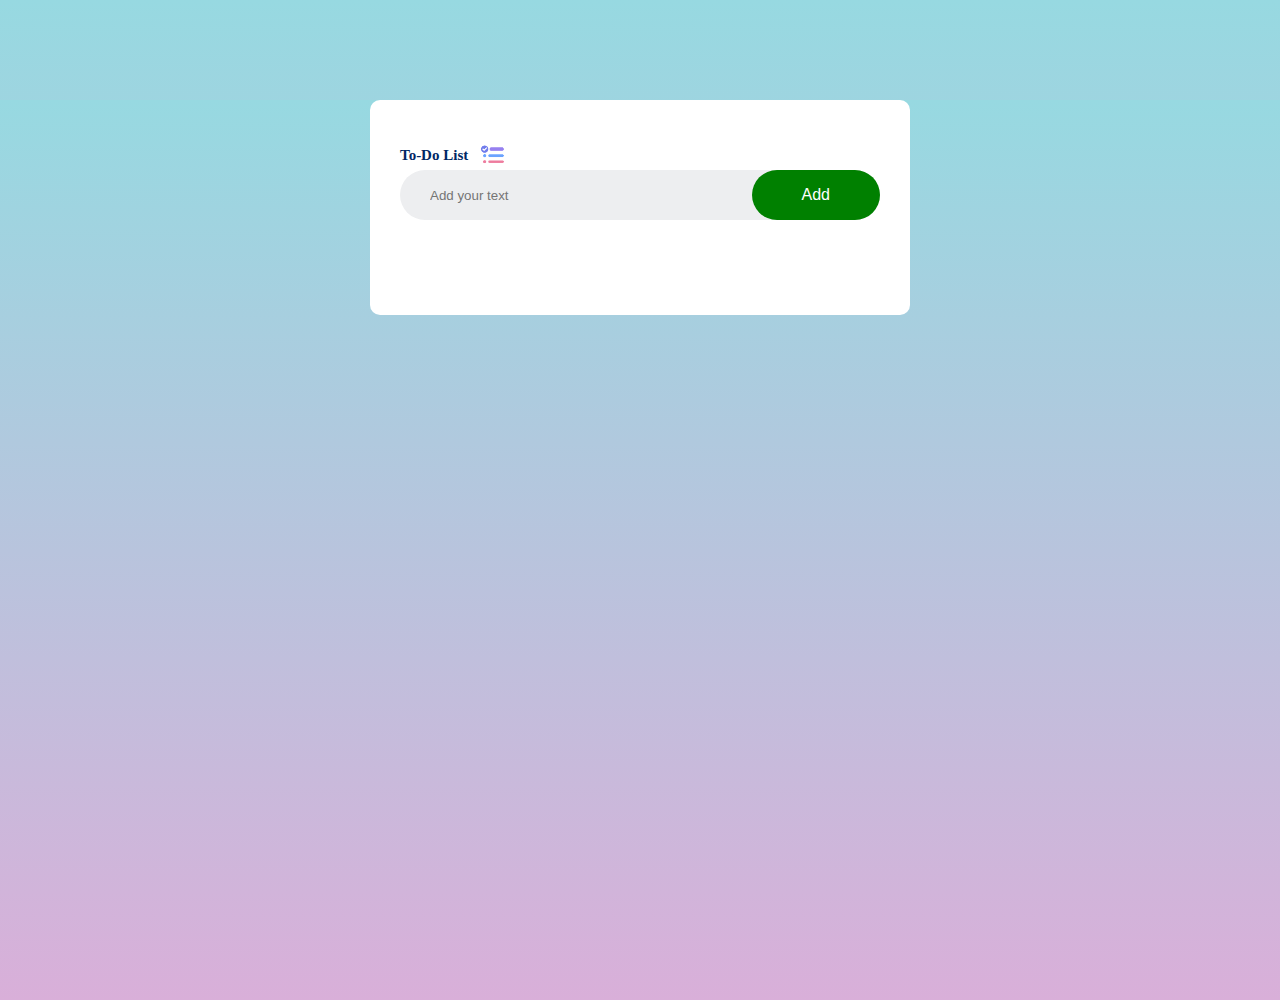
==== Home/index.html @ bd7d9537 "new" ====
<!DOCTYPE html>
<html lang="en">
  <head>
    <meta charset="UTF-8" />
    <meta name="viewport" content="width=device-width, initial-scale=1.0" />
    <title>Day06-To-Do List</title>
    <link rel="stylesheet" href="style.css" />
  </head>
  <body>
    <div class="container">
      <div class="todo-app">
        <h2>To-Do List <img src="todolist.png" alt="To do List"></h2>
        <div class="row">
          <input type="text" id="input-box" placeholder="Add your text">
          <button id="add-task">Add</button>
        </div>
        <ul id="list-container">
          <!-- <li class="checked">Task 1</li>
          <li>Task 2</li>
          <li>Task 3</li> -->
        </ul>
      </div>
    </div>
    <script src="script.js"></script>
  </body>
</html>
---- Home/style.css ----
/* Universal Reset for the Html document */
* {
  margin: 0;
  padding: 0;
  box-sizing: border-box;
}
html {
  /* Rest the default 16px to 10px so thta we can be able to use rem */
  font-size: 62.5%;
}
body {
  background-color: #d9afd9;
  background-image: linear-gradient(0deg, #d9afd9 0%, #97d9e1 100%);
  height: 100vh;
}

.container {
  margin: 0 auto;
  width: 100%;
  background-color: #d9afd9;
  background-image: linear-gradient(0deg, #d9afd9 0%, #97d9e1 100%);
  height: 100vh;
}
.todo-app {
  width: 100%;
  max-width: 54rem;
  background-color: #fff;
  margin: 10rem auto 2rem;
  padding: 4rem 3rem 7rem;
  border-radius: 1rem;
}
.todo-app h2 {
  color: #002765;
  display: flex;
  align-items: center;
  margin-bottom: 2re;
}

.todo-app img {
  width: 3rem;
  margin-left: 1rem;
}
.row {
  display: flex;
  align-items: center;
  justify-content: space-between;
  background-color: #edeef0;
  border-radius: 3rem;
  padding-left: 2rem;
  margin-bottom: 2.5rem;
}
input {
  flex: 1;
  border: none;
  outline: none;
  background-color: transparent;
  padding: 1rem;
  font-weight: 1.4rem;
}
button {
  border: none;
  outline: none;
  background-color: green;
  padding: 1.6rem 5rem;
  color: #fff;
  font-size: 1.6rem;
  cursor: pointer;
  border-radius: 4rem;
}

ul li {
  list-style: none;
  font-size: 1.7rem;
  padding: 1.2rem 0.8rem 1.2rem 5rem;
  user-select: none;
  cursor: pointer;
  position: relative;
}
ul li::before {
  content: "";
  position: absolute;
  height: 2.8rem;
  width: 2.8rem;
  border-radius: 50%;
  background-image: url(./unchecked.png);
  background-size: cover;
  background-position: center;
  top: .8rem;
  left: 0.8rem;
}
ul li.checked {
  color: #555;
  text-decoration: line-through;
}
ul li.checked::before{
  background-image: url(./checked.png);
}
.close-icon {
  position: absolute;
  right: 0;
  top: .7rem;
  width: 4rem;
  height: 4rem;
  font-size: 2.6rem;
  font-weight: 800;
  color: #555;
  line-height: 4rem;  
  text-align: center;
  border-radius: 50%;

}
.close-icon:hover {
  background-color: rgb(222, 217, 217);
}
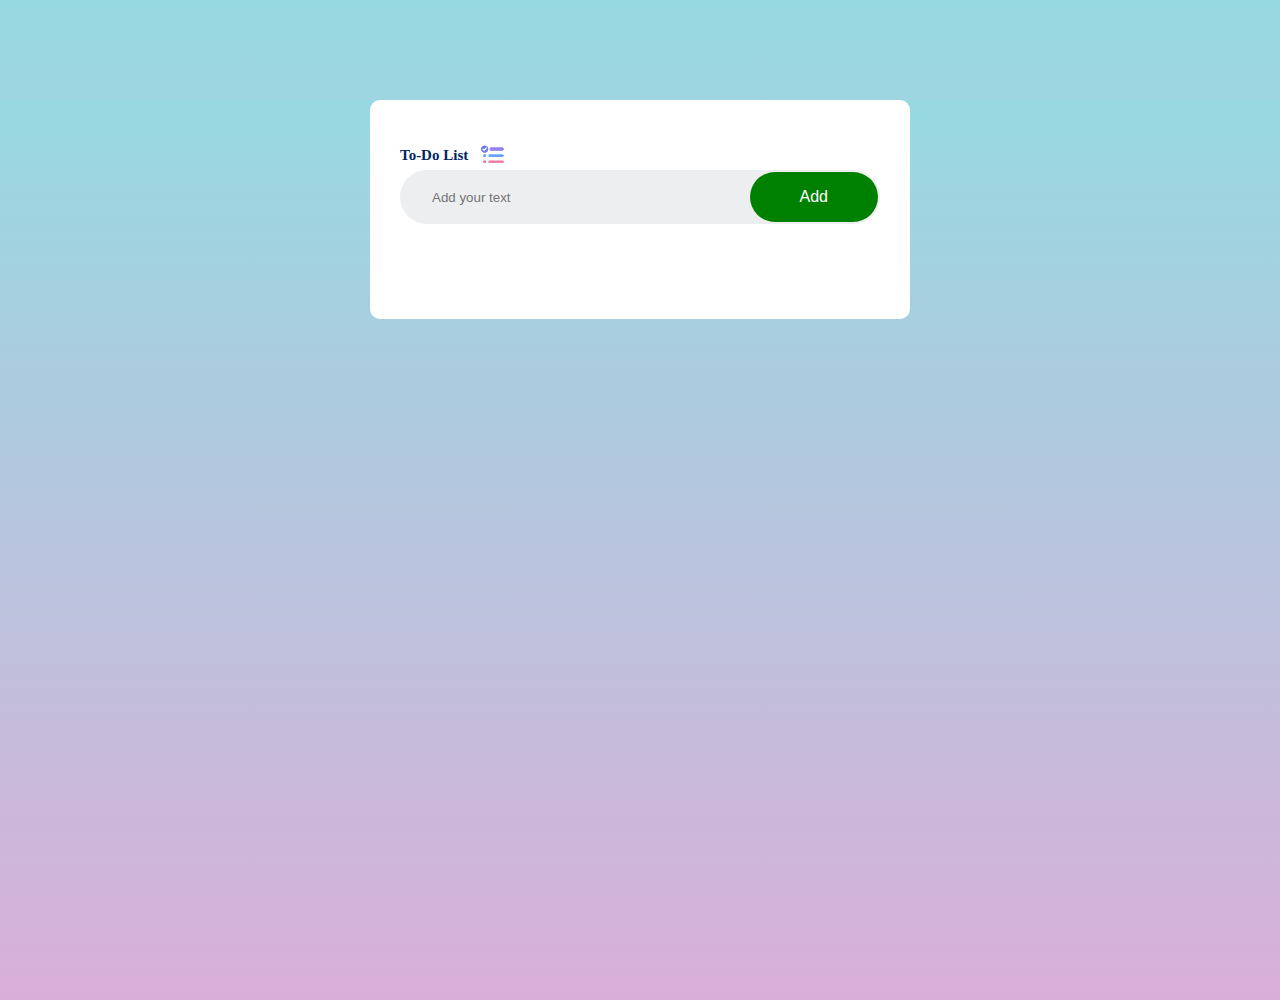
==== commit b334260f: "I Created new File of script.js and commented the last file" ====
--- a/Home/index.html
+++ b/Home/index.html
@@ -9,18 +9,21 @@
   <body>
     <div class="container">
       <div class="todo-app">
-        <h2>To-Do List <img src="todolist.png" alt="To do List"></h2>
+        <h2>To-Do List <img src="todolist.png" alt="To do List" /></h2>
         <div class="row">
-          <input type="text" id="input-box" placeholder="Add your text">
+          <input type="text" id="input-box" placeholder="Add your text" />
           <button id="add-task">Add</button>
         </div>
-        <ul id="list-container">
-          <!-- <li class="checked">Task 1</li>
+        <ul id="list-container" class="Lists">
+          <!-- <li class="checked">
+            Task 1<img class="delete" src="delete.png" alt="delte icon" />
+          </li>
           <li>Task 2</li>
           <li>Task 3</li> -->
         </ul>
       </div>
     </div>
+    <!-- <script src="todo.js"></script> -->
     <script src="script.js"></script>
   </body>
 </html>
--- a/Home/style.css
+++ b/Home/style.css
@@ -48,6 +48,7 @@
   border-radius: 3rem;
   padding-left: 2rem;
   margin-bottom: 2.5rem;
+  border: 2px solid transparent;
 }
 input {
   flex: 1;
@@ -56,6 +57,11 @@
   background-color: transparent;
   padding: 1rem;
   font-weight: 1.4rem;
+}
+ul {
+  display: flex;
+  flex-direction: column;
+  gap: 2rem;
 }
 button {
   border: none;
@@ -99,16 +105,20 @@
   position: absolute;
   right: 0;
   top: .7rem;
-  width: 4rem;
-  height: 4rem;
+  width: 3rem;
+  height: 3rem;
+  border-radius: 50%;
   font-size: 2.6rem;
   font-weight: 800;
   color: #555;
   line-height: 4rem;  
   text-align: center;
   border-radius: 50%;
+  display: flex;
+  align-items: center;
+  justify-content: center;
 
 }
 .close-icon:hover {
   background-color: rgb(222, 217, 217);
-}+}
